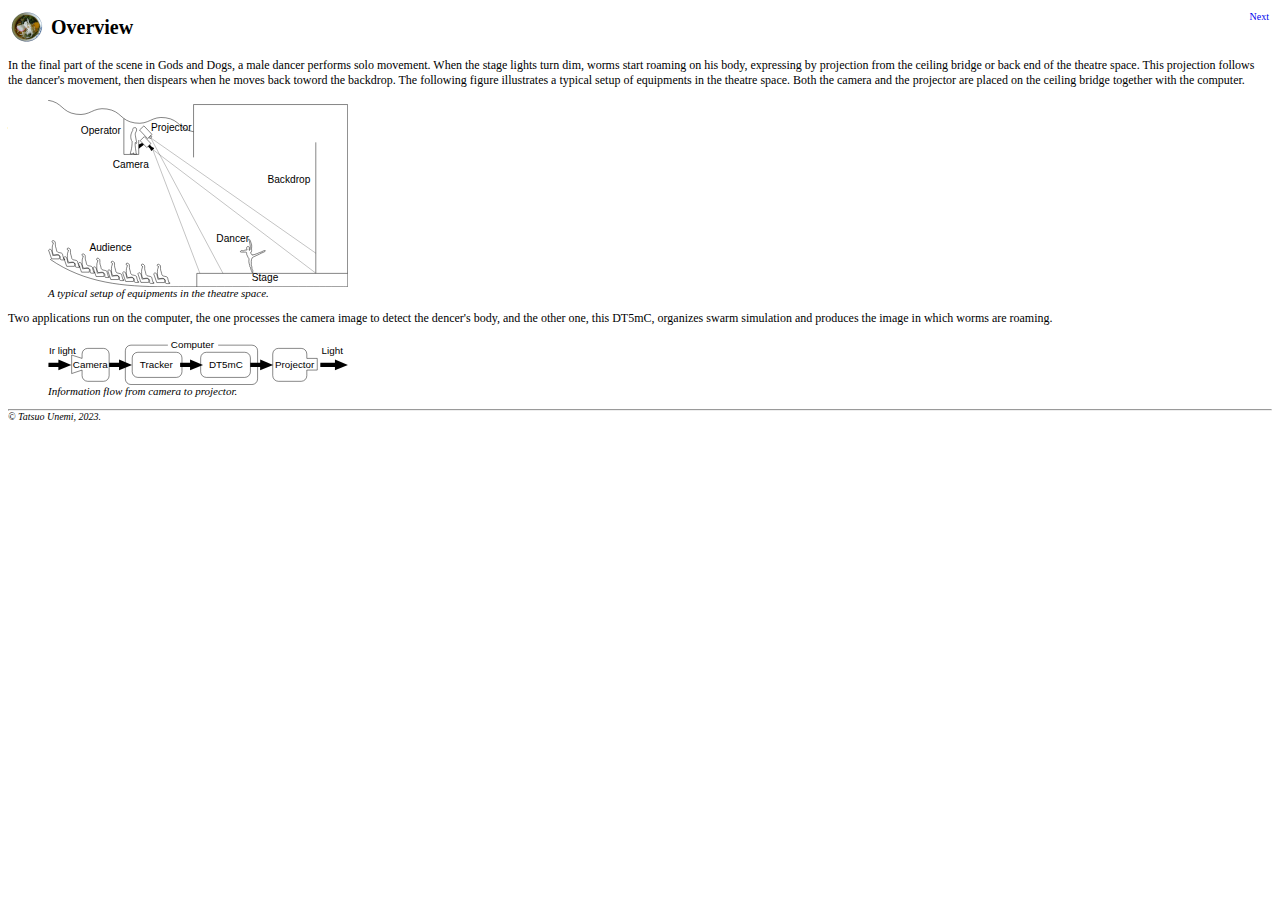
==== DT5mCHelp/10overview.html @ fd9eaae0 "Improve SldAndSTepper and first step for Help Book" ====
<?xml version="1.0" encoding="utf-8"?>
<!DOCTYPE html PUBLIC "-//W3C//DTD XHTML 1.0 Transitional//EN" "http://www.w3.org/TR/xhtml1/DTD/xhtml1- transitional.dtd">
<html xmlns="http://www.w3.org/1999/xhtml">
<head>
	<title>Overview</title>
	<meta name="description" content="DT5mC's overview" />
	<meta name="keywords" content="camera, simulation, projection" />
	<link href="help.css" rel="stylesheet" type="text/css" />
</head>
<body>
<table width=100%><tr><td width=36px><img src=icon.png width=32 height=32 /></td>
<td class=h1>Overview</td>
<td align=right valign=top class=hd><a href="10overview.html">Next</a></td>
</tr></table>
<p>
In the final part of the scene in Gods and Dogs,
a male dancer performs solo movement.
When the stage lights turn dim, worms start roaming on his body,
expressing by projection from the ceiling bridge or back end of the theatre space.
This projection follows the dancer's movement, then dispears when he moves back toword the backdrop.
The following figure illustrates a typical setup of equipments in the theatre space.
Both the camera and the projector are placed on the ceiling bridge together with the computer.
</p>
<figure>
<img src="10stageSetup.svg" width=300px />
<figcaption>A typical setup of equipments in the theatre space.</figcaption>
</figure>
<p>
Two applications run on the computer,
the one processes the camera image to detect the dencer's body,
and the other one, this DT5mC, organizes swarm simulation and produces the image in which worms are roaming.
</p>
<figure>
<img src="10InfoFlow.svg" width=300px />
<figcaption>Information flow from camera to projector.</figcaption>
</figure>
<hr/>
<div class=copyright>&copy; Tatsuo Unemi, 2023.</div>
</body>
</html>
---- DT5mCHelp/help.css ----
body { font: 12.0px "Lucida Grande"; background-color: white }
a { text-decoration: none }
table.h1 { margin: 6px 6px 6px 6px }
td.h1 { font: bold 20.0px "Lucida Grande" }
td { font: 12.0px "Lucida Grande" }
.hd { font: 10.0px "Lucida Grande" }
.copyright { margin-top: -6px; font: italic 10.0px Times }
figcaption { font: italic 11.0px "Lucida Grande" }
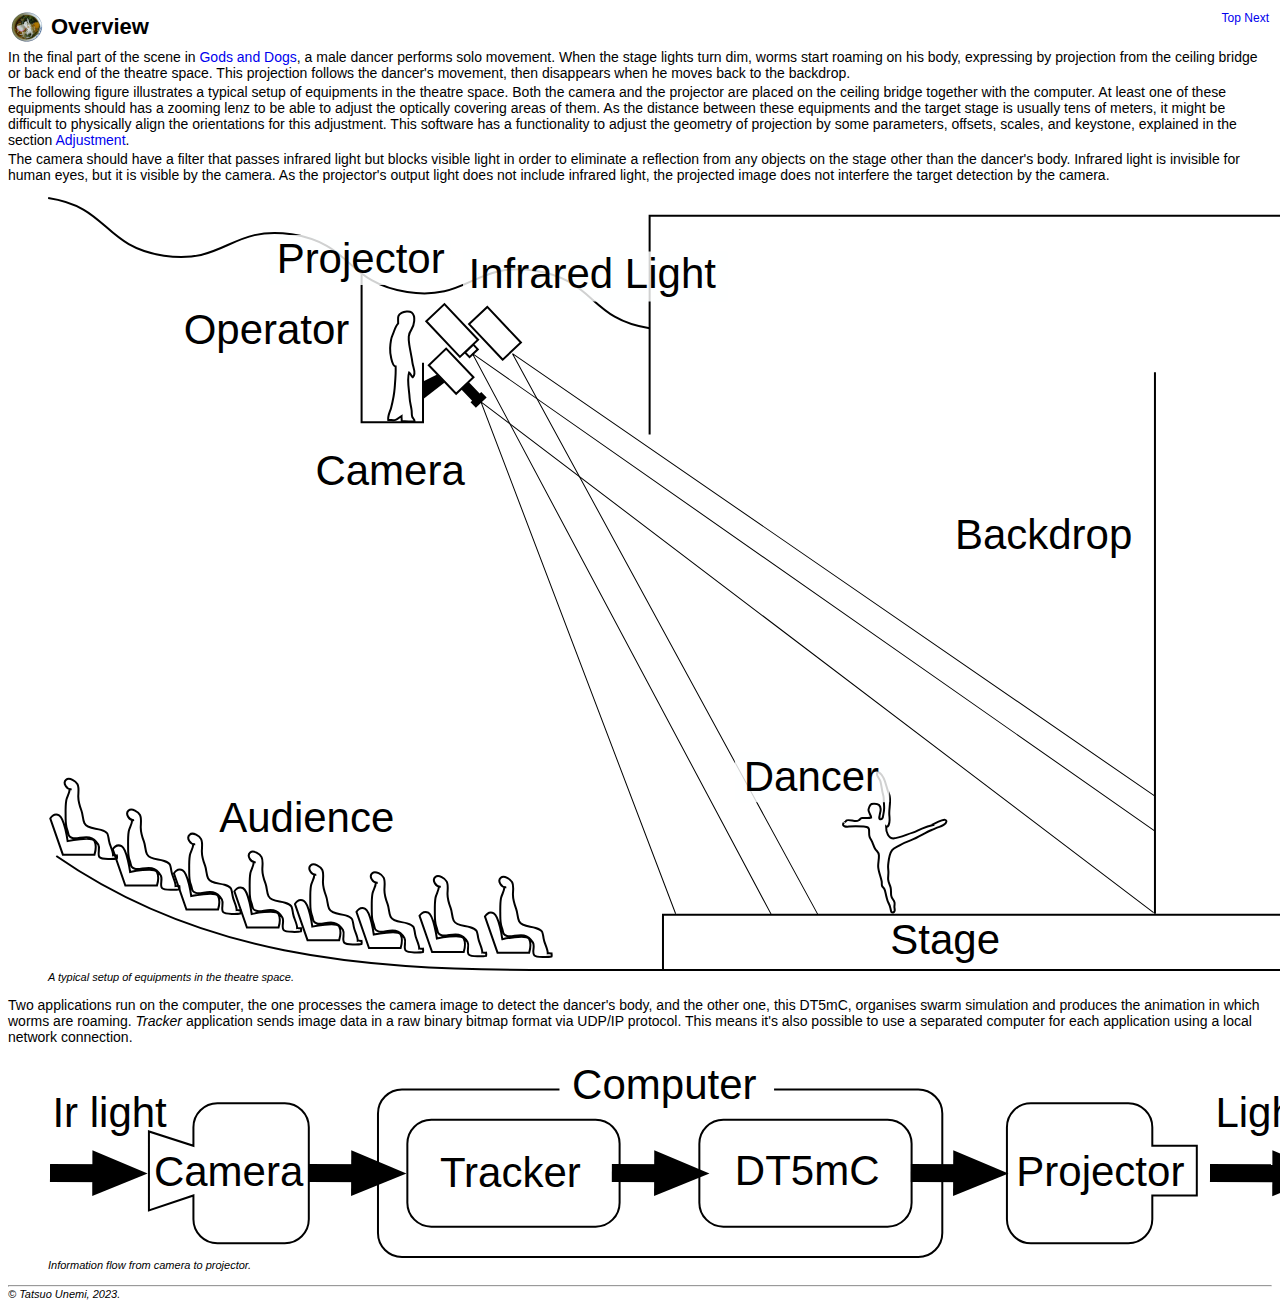
==== commit 6f5de67b: "More help book. ESC key to exit full screen." ====
--- a/DT5mCHelp/10overview.html
+++ b/DT5mCHelp/10overview.html
@@ -2,36 +2,52 @@
 <!DOCTYPE html PUBLIC "-//W3C//DTD XHTML 1.0 Transitional//EN" "http://www.w3.org/TR/xhtml1/DTD/xhtml1- transitional.dtd">
 <html xmlns="http://www.w3.org/1999/xhtml">
 <head>
-	<title>Overview</title>
+	<title>DT5mC Overview</title>
 	<meta name="description" content="DT5mC's overview" />
-	<meta name="keywords" content="camera, simulation, projection" />
+	<meta name="keywords" content="stage, camera, simulation, projection" />
 	<link href="help.css" rel="stylesheet" type="text/css" />
 </head>
 <body>
 <table width=100%><tr><td width=36px><img src=icon.png width=32 height=32 /></td>
 <td class=h1>Overview</td>
-<td align=right valign=top class=hd><a href="10overview.html">Next</a></td>
+<td align=right valign=top class=hd><a href="index.html">Top</a> <a href="20Display.html">Next</a></td>
 </tr></table>
 <p>
-In the final part of the scene in Gods and Dogs,
+In the final part of the scene in
+<a href="https://artsandculture.google.com/asset/gods-and-dogs/nAFjLaKEH8sdiQ?hl=en">Gods and Dogs</a>,
 a male dancer performs solo movement.
 When the stage lights turn dim, worms start roaming on his body,
 expressing by projection from the ceiling bridge or back end of the theatre space.
-This projection follows the dancer's movement, then dispears when he moves back toword the backdrop.
+This projection follows the dancer's movement, then disappears when he moves back to the backdrop.
+</p><p>
 The following figure illustrates a typical setup of equipments in the theatre space.
 Both the camera and the projector are placed on the ceiling bridge together with the computer.
+At least one of these equipments should has a zooming lenz to be able to adjust
+the optically covering areas of them.
+As the distance between these equipments and the target stage is usually tens of meters,
+it might be difficult to physically align the orientations for this adjustment.
+This software has a functionality to adjust the geometry of projection by some parameters,
+offsets, scales, and keystone, explained in the section <a href="30Adjustment.html">Adjustment</a>.
+</p><p>
+The camera should have a filter that passes infrared light but blocks visible light
+in order to eliminate a reflection from any objects on the stage other than the dancer's body.
+Infrared light is invisible for human eyes, but it is visible by the camera.
+As the projector's output light does not include infrared light,
+the projected image does not interfere the target detection by the camera.
 </p>
 <figure>
-<img src="10stageSetup.svg" width=300px />
+<img src="10stageSetup.svg" />
 <figcaption>A typical setup of equipments in the theatre space.</figcaption>
 </figure>
 <p>
 Two applications run on the computer,
-the one processes the camera image to detect the dencer's body,
-and the other one, this DT5mC, organizes swarm simulation and produces the image in which worms are roaming.
+the one processes the camera image to detect the dancer's body,
+and the other one, this DT5mC, organises swarm simulation and produces the animation in which worms are roaming.
+<i>Tracker</i> application sends image data in a raw binary bitmap format via UDP/IP protocol.
+This means it's also possible to use a separated computer for each application using a local network connection.
 </p>
 <figure>
-<img src="10InfoFlow.svg" width=300px />
+<img src="10InfoFlow.svg" />
 <figcaption>Information flow from camera to projector.</figcaption>
 </figure>
 <hr/>
--- a/DT5mCHelp/help.css
+++ b/DT5mCHelp/help.css
@@ -1,8 +1,10 @@
-body { font: 12.0px "Lucida Grande"; background-color: white }
+body { font: 14.0px "Helvetica"; background-color: white }
 a { text-decoration: none }
 table.h1 { margin: 6px 6px 6px 6px }
-td.h1 { font: bold 20.0px "Lucida Grande" }
-td { font: 12.0px "Lucida Grande" }
-.hd { font: 10.0px "Lucida Grande" }
-.copyright { margin-top: -6px; font: italic 10.0px Times }
-figcaption { font: italic 11.0px "Lucida Grande" }
+td.h1 { font: bold 22.0px "Helvetica" }
+td { font: 14.0px "Helvetica" }
+.hd { font: 12.0px "Helvetica" }
+.copyright { margin-top: -6px; font: italic 11.0px "Helvetica" }
+figcaption { font: italic 11.0px "Helvetica" }
+h3, h4 { margin: 10px 0px 0px}
+p, ol, ul { margin: 3px 0px }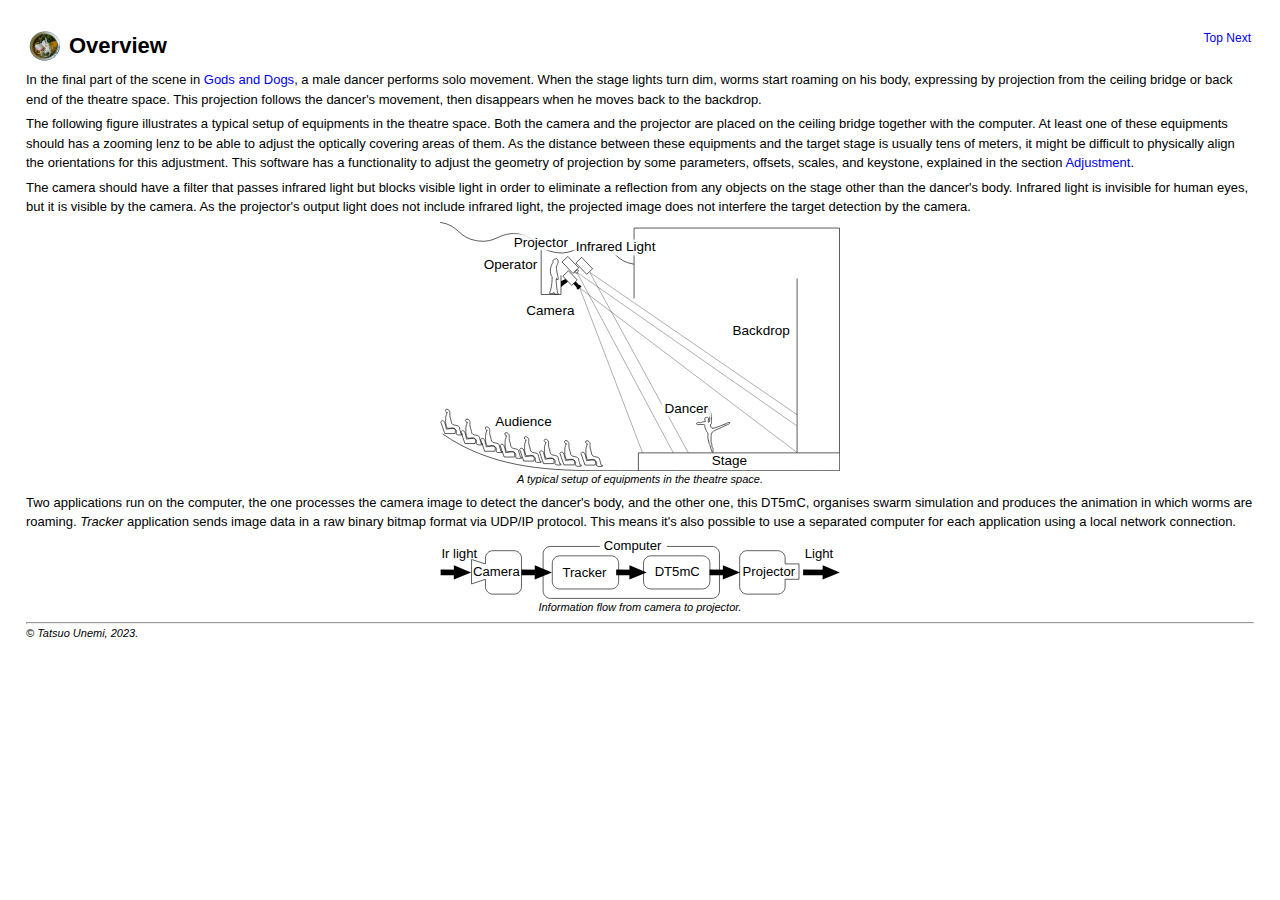
==== commit 2eb41018: "More help book, and remove useless stuffs." ====
--- a/DT5mCHelp/10overview.html
+++ b/DT5mCHelp/10overview.html
@@ -14,7 +14,7 @@
 </tr></table>
 <p>
 In the final part of the scene in
-<a href="https://artsandculture.google.com/asset/gods-and-dogs/nAFjLaKEH8sdiQ?hl=en">Gods and Dogs</a>,
+<a href="https://artsandculture.google.com/asset/gods-and-dogs/nAFjLaKEH8sdiQ">Gods and Dogs</a>,
 a male dancer performs solo movement.
 When the stage lights turn dim, worms start roaming on his body,
 expressing by projection from the ceiling bridge or back end of the theatre space.
--- a/DT5mCHelp/help.css
+++ b/DT5mCHelp/help.css
@@ -1,10 +1,13 @@
-body { font: 14.0px "Helvetica"; background-color: white }
+:root { font: 13px/1.5 -apple-system, sans-serif }
+body { margin: 2rem }
 a { text-decoration: none }
-table.h1 { margin: 6px 6px 6px 6px }
-td.h1 { font: bold 22.0px "Helvetica" }
-td { font: 14.0px "Helvetica" }
-.hd { font: 12.0px "Helvetica" }
-.copyright { margin-top: -6px; font: italic 11.0px "Helvetica" }
-figcaption { font: italic 11.0px "Helvetica" }
+table.h1 { margin: 6px }
+td.h1 { font-weight: bold; font-size: 22px }
+td { font-size: 14px }
+.hd { font-size: 12px }
+.copyright { margin-top: -6px; font-style: italic; font-size: 11px }
+figcaption { font-style: italic; font-size: 11.0px }
 h3, h4 { margin: 10px 0px 0px}
-p, ol, ul { margin: 3px 0px }+p, ol, ul { margin: 5px 0px }
+figure { text-align: center; margin: 0px 8px }
+figure img { width: min(400px,95%) }
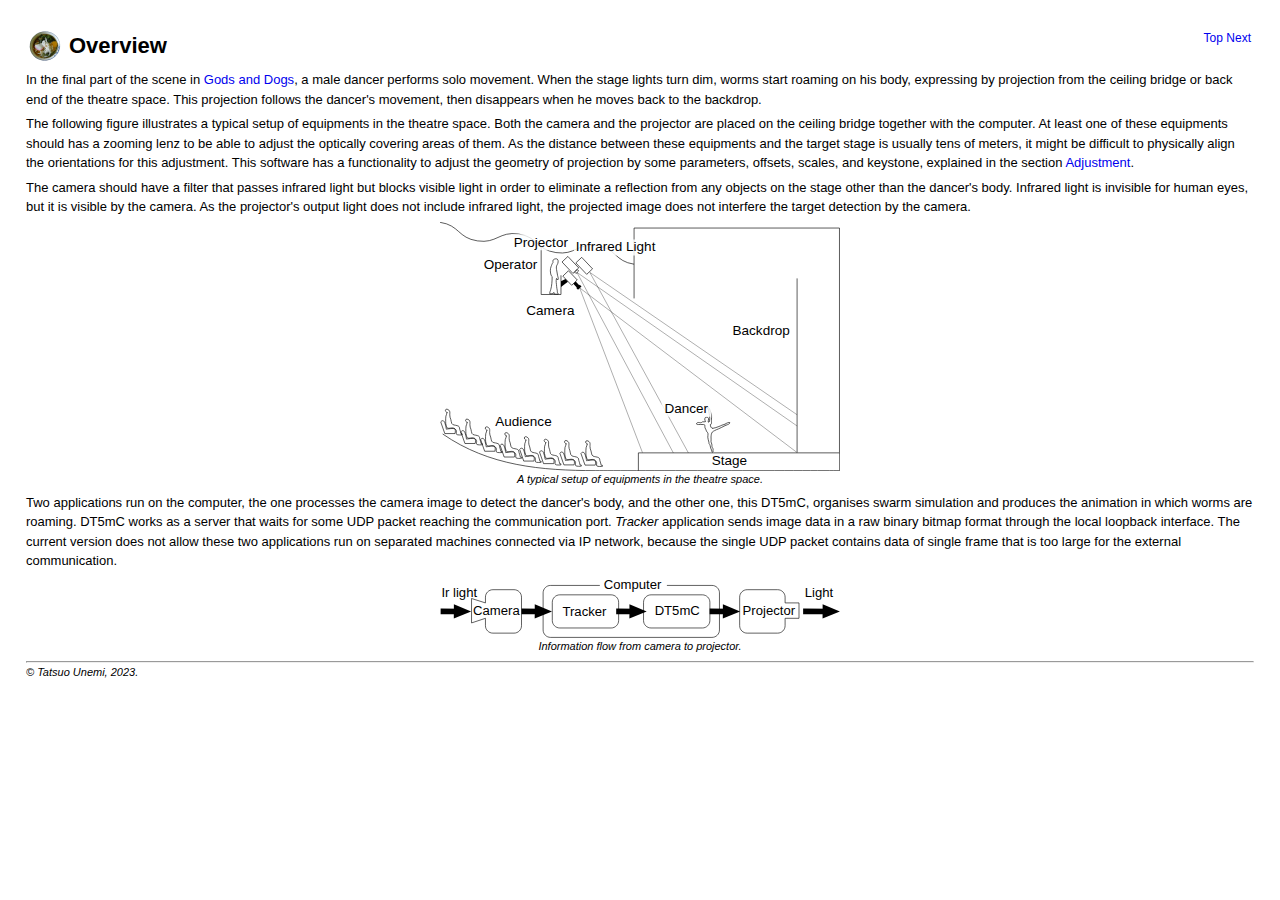
==== commit 1a14a924: "Bug fixes on adjustment mode of DT5mC, mirror mode of DT5mS" ====
--- a/DT5mCHelp/10overview.html
+++ b/DT5mCHelp/10overview.html
@@ -43,8 +43,10 @@
 Two applications run on the computer,
 the one processes the camera image to detect the dancer's body,
 and the other one, this DT5mC, organises swarm simulation and produces the animation in which worms are roaming.
-<i>Tracker</i> application sends image data in a raw binary bitmap format via UDP/IP protocol.
-This means it's also possible to use a separated computer for each application using a local network connection.
+DT5mC works as a server that waits for some UDP packet reaching the communication port.
+<i>Tracker</i> application sends image data in a raw binary bitmap format through the local loopback interface.
+The current version does not allow these two applications run on separated machines connected via IP network,
+because the single UDP packet contains data of single frame that is too large for the external communication.
 </p>
 <figure>
 <img src="10InfoFlow.svg" />
